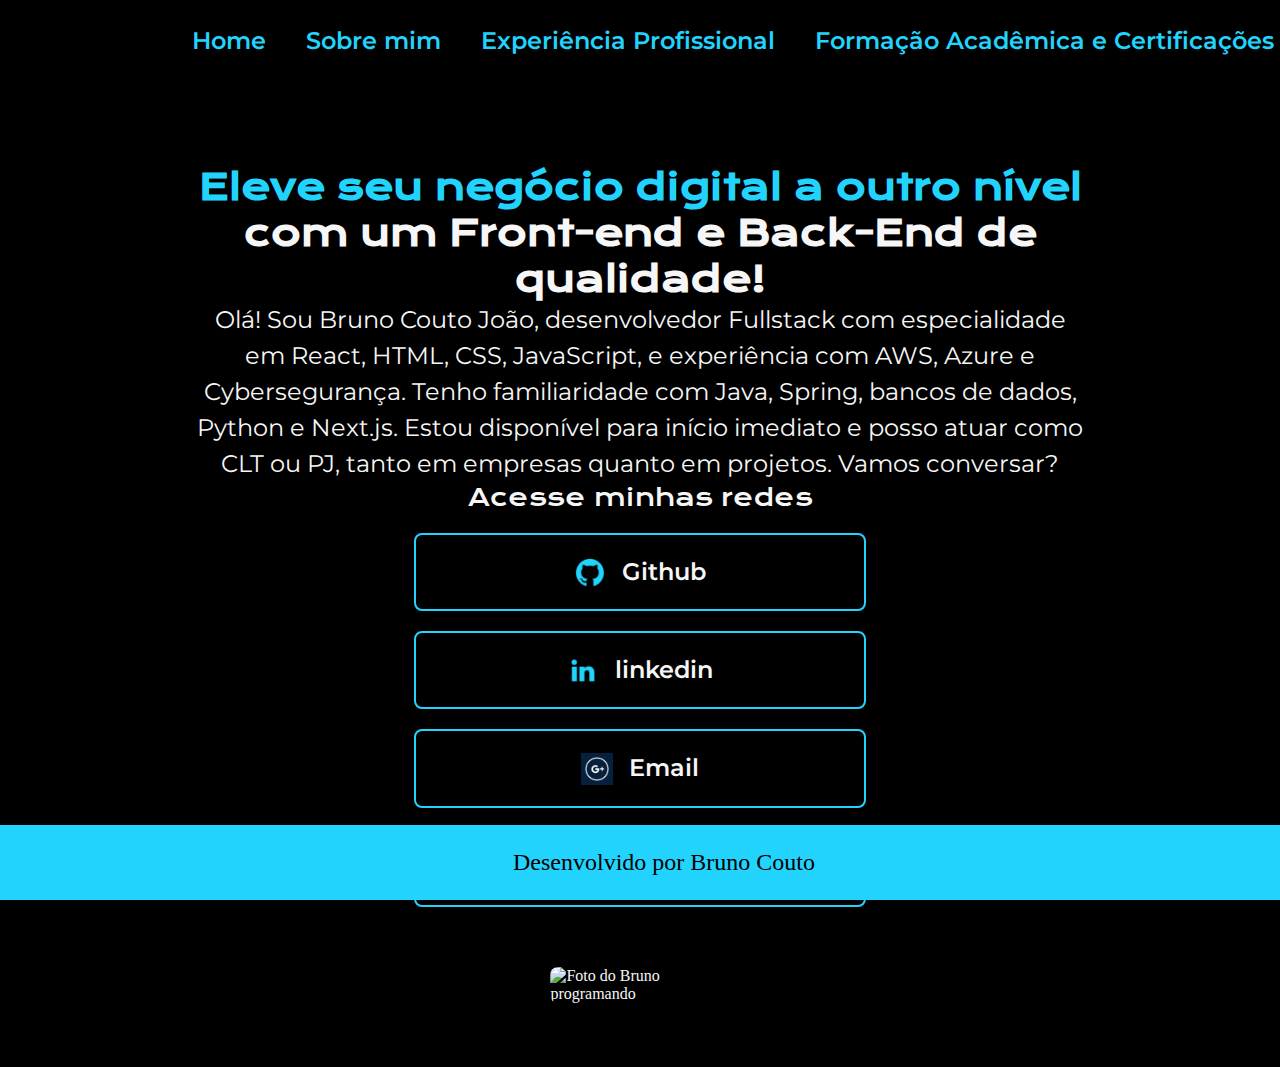
==== index.html @ 7b6d286f "Subi os Arquivos do Meu Site" ====
<!DOCTYPE html>
<html lang="pt-br">

<head>
    <meta charset="UTF-8">
    <meta http-equiv="X-UA-Compatible" content="IE=edge">
    <meta name="viewport" content="width=device-width, initial-scale=1.0">
    <title>Portifolio</title>
    <link rel="stylesheet" href="./styles/style.css">
</head>

<body>
    <header class="cabecalho">
        <nav class="cabecalho__menu">
            <a class="cabecalho__menu__link" href="index.html">Home</a>
            <a class="cabecalho__menu__link" href="about.html">Sobre mim</a>
            <a class="cabecalho__menu__link" href="experience.html">Experiência Profissional</a>
            <a class="cabecalho__menu__link" href="formacao.html">Formação Acadêmica e Certificações</a>
            <a class="cabecalho__menu__link" href="portfolio.html">Portfólio</a>
        </nav>
    </header>
    <main class="home__apresentacao">
        <section class="home__apresentacao__conteudo">
            <h1 class="apresentacao__conteudo__titulo"><strong class="titulo-destaque">Eleve seu negócio digital a outro nível</strong> com um Front-end e Back-End de qualidade!</h1>
            <p class="apresentacao__conteudo__texto">Olá! Sou Bruno Couto João, desenvolvedor Fullstack com especialidade em React, HTML, CSS, JavaScript, e experiência com AWS, Azure e Cybersegurança. Tenho familiaridade com Java, Spring, bancos de dados, Python e Next.js. Estou disponível para início imediato e posso atuar como CLT ou PJ, tanto em empresas quanto em projetos. Vamos conversar?</p>
            <div class="apresentacao__links">
                <h2 class="apresentacao__links__subtitulo">Acesse minhas redes</h2>
                <a class="apresentacao__links__navegacao" href="https://github.com/brunocouto">
                    <img src="./assets/github.png">
                    Github
                </a>
                <a class="apresentacao__links__navegacao" href="https://www.linkedin.com/in/bruno-couto-57103355/">
                    <img src="./assets/linkedin.png">
                    linkedin
                </a>
                <a class="apresentacao__links__navegacao" href="mailto:brunocoutoengenheirodesoftware@gmail.com">
                    <img src="./assets/gmail2.png">
                    Email
                </a>
                <a class="apresentacao__links__navegacao" href="https://w.app/engenheirobrunocouto">
                    <img src="./assets/whatsapp.png">
                    Whatsapp
                </a>
            </div>
        </section>
        <img class="home__imagem" src="./assets/bruno.png" alt="Foto do Bruno programando">
    </main>
    <footer class="rodape">
        <p>Desenvolvido por Bruno Couto</p>
    </footer>
</body>

</html>
---- styles/style.css ----
@import url('https://fonts.googleapis.com/css2?family=Krona+One&family=Montserrat:wght@400;600&display=swap');

:root {
    --cor-primaria: #000000;
    --cor-secundaria: #F6F6F6;
    --cor-terciaria: #22D4FD;
    --cor-hover: #272727;

    --fonte-primaria: 'Krona One', sans-serif;
    --fonte-secundaria: 'Montserrat', sans-serif;
}
*{
    margin: 0;
    padding: 0;
}

body{
    box-sizing: border-box;
    background-color: var(--cor-primaria);
    color: var(--cor-secundaria);
}

.cabecalho{
    padding: 2% 0% 0% 15%;
    position: fixed;
    top: 0;
    width: 100%;
    background-color: var(--cor-primaria);
    z-index: 1000;
}
.cabecalho__menu{
    display: flex;
    gap: 40px; /* Reduza o valor do gap para ajustar o espaçamento */
}
.cabecalho__menu__link{
    font-family: var(--fonte-secundaria);
    font-size: 1.5rem;
    font-weight: 600;
    color: var(--cor-terciaria);
    text-decoration: none;
}
.apresentacao {
    padding: 5% 15%;
    display: flex;
    flex-direction: column;
    gap: 40px;
    margin-top: 100px;
}

.apresentacao__conteudo {
    width: 100%;
    display: flex;
    flex-direction: column;
    gap: 40px;
}

/* Mantendo regras específicas para home */
.home__apresentacao {
    padding: 5% 15%;
    display: flex;
    flex-direction: column;
    align-items: center;
    gap: 40px;
    margin-top: 100px;
}

.home__apresentacao__conteudo {
    width: 100%;
    text-align: center;
}

.home__imagem {
    width: 20%;
    height: auto;
    border-radius: 8px;
    margin-top: 20px;
}

.apresentacao__conteudo__titulo{
    font-size: 2.25rem;
    font-family: var(--fonte-primaria);
    color: var (--cor-secundaria); /* Garantindo que o título seja branco */
}

.titulo-destaque{
    color: var(--cor-terciaria);
}
.apresentacao__conteudo__texto{
    font-size: 1.5rem;
    font-family: var(--fonte-secundaria);
    color: var(--cor-secundaria); /* Garantindo que o texto seja branco */
    line-height: 1.5;
}

.apresentacao__conteudo__subtitulo {
    font-size: 2rem;
    font-family: var(--fonte-primaria);
    color: var(--cor-terciaria);
    margin-top: 20px;
}

.apresentacao__links{
    display: flex;
    flex-direction: column;
    align-items: center;
    gap: 20px;
    width: 100%;
}
.apresentacao__links__subtitulo{
    font-family: var(--fonte-primaria);
    font-weight: 400;
    font-size: 1.5rem;
}
.apresentacao__links__navegacao{
    display: flex;
    justify-content: center;
    gap: 16px;
    border: 2px solid var(--cor-terciaria);
    width: 50%;
    text-align: center;
    border-radius: 8px;
    font-size: 1.5rem;
    font-weight: 600;
    padding: 21.5px 0;
    text-decoration: none;
    color: var(--cor-secundaria);
    font-family: var(--fonte-secundaria);
}
.apresentacao__links__navegacao:hover{
    background-color: var(--cor-hover);
}
.apresentacao__links__navegacao img {
    width: 32px;  /* Ajuste este valor para corresponder aos outros ícones */
    height: auto;
}
.apresentacao__imagem{
    display: none; /* Remove a imagem por padrão de todas as páginas */
}

.rodape{
    color: var(--cor-primaria);
    background-color: var(--cor-terciaria);
    padding: 24px;
    text-align: center;
    font-family: var (--fonte-secundaria);
    font-size: 1.5rem;
    font-weight: 400;
    position: fixed;
    bottom: 0;
    left: 0;
    width: 100%;
    z-index: 1000; /* Garante que fique acima de outros elementos */
}

/* Estilos para o Portfólio */
.projeto-container {
    background-color: var(--cor-hover);
    border-radius: 10px;
    margin-bottom: 20px;
    overflow: hidden;
    width: 100%;
}

.projeto-header {
    display: flex;
    align-items: center;
    padding: 15px;
    cursor: pointer;
    background-color: var(--cor-hover);
    transition: background-color 0.3s ease;
}

.projeto-header:hover {
    background-color: #363636;
}

.projeto-titulo {
    font-family: var(--fonte-primaria);
    color: var(--cor-terciaria);
    font-size: 1.5rem;
    margin: 0;
    flex-grow: 1;
}

.projeto-logo {
    width: 30px;
    height: 30px;
    margin: 0 15px;
}

.seta-expandir {
    color: var(--cor-terciaria);
    transition: transform 0.3s ease;
}

.projeto-detalhes {
    max-height: 0;
    overflow: hidden;
    transition: max-height 0.3s ease-out;
    background-color: var(--cor-primaria);
    padding: 20px;
}

.projeto-detalhes > * {
    margin-bottom: 20px;
}

.projeto-detalhes > *:not(.projeto-banner) {
    margin: 20px 0;
}

.projeto-detalhes h3 {
    color: var(--cor-terciaria);
    font-family: var(--fonte-primaria);
    font-size: 1.3rem;
    margin: 20px 0;
    padding: 0 20px;
}

.projeto-detalhes h4 {
    color: var(--cor-terciaria);
    font-family: var(--fonte-primaria);
    font-size: 1.1rem;
    margin: 15px 0;
    padding: 0 20px;
    margin-top: 30px;
}

.projeto-detalhes h5 {
    color: var (--cor-terciaria);
    font-family: var(--fonte-primaria);
    font-size: 1rem;
    margin: 10px 0;
    margin-bottom: 10px;
}

.projeto-detalhes p, .projeto-detalhes ul {
    font-family: var(--fonte-secundaria);
    color: var(--cor-secundaria);
    font-size: 1rem;
    line-height: 1.6;
    margin-bottom: 15px;
    padding: 0 20px;
}

.projeto-detalhes ul {
    list-style-type: disc;
    margin-left: 20px;
    margin: 10px 20px 20px 40px;
}

.projeto-detalhes ul ul {
    margin-left: 20px;
    margin-bottom: 10px;
    margin: 5px 0 15px 20px;
    list-style-type: circle;
}

.projeto-detalhes ul li strong {
    color: var(--cor-terciaria);
}

.projeto-detalhes li {
    margin-bottom: 5px;
}

.projeto-detalhes li strong {
    color: var(--cor-terciaria);
    font-weight: 600;
    display: block;
    margin-top: 15px;
    margin-bottom: 5px;
}

.tecnologias {
    display: grid;
    grid-template-columns: repeat(auto-fit, minmax(200px, 1fr));
    gap: 20px;
    margin: 20px 0;
    padding: 0 20px;
}

.tecnologia-grupo {
    background-color: var(--cor-hover);
    padding: 20px;
    border-radius: 8px;
    margin-bottom: 10px;
}

.tecnologia-grupo h5 {
    color: var(--cor-terciaria);
    margin-bottom: 15px;
}

.tecnologia-grupo ul {
    list-style-type: disc;
    padding-left: 20px;
    margin: 0;
}

.projeto-links {
    display: flex;
    gap: 15px;
    margin: 20px 0;
    margin-top: 30px;
    padding: 0 20px;
}

.projeto-link {
    display: flex;
    align-items: center;
    gap: 10px;
    background-color: var(--cor-hover);
    color: var(--cor-secundaria);
    text-decoration: none;
    padding: 10px 20px;
    border-radius: 5px;
    transition: background-color 0.3s ease;
}

.projeto-link:hover {
    background-color: var(--cor-terciaria);
    color: var(--cor-primaria);
}

.projeto-link img {
    width: 20px;
    height: 20px;
}

.projeto-imagem-container {
    margin: 0 !important;
    padding: 0 !important;
    width: 100%;
}

.projeto-imagem {
    width: 100%;
    height: auto;
    display: block;
    border-radius: 8px;
}

.projeto-banner {
    width: calc(100% - 40px);
    height: auto;
    display: block;
    margin: 20px;
    background-color: white;
    border-radius: 8px;
    box-sizing: border-box;
}

@media (max-width: 1200px) {
    .cabecalho{
         padding: 10%;  
    }
    .cabecalho__menu{
        justify-content: center;
    }
    .apresentacao,
    .home__apresentacao {
        flex-direction: column-reverse;
        padding: 5%;
        align-items: center;
    }
    .apresentacao__conteudo,
    .home__apresentacao__conteudo {
        width: 100%;
    }
    .home__imagem {
        position: static;
        width: 30%;
        transform: none;
        margin: 20px auto;
        min-width: 70px;
        max-width: 100px;
    }
}

.projeto-detalhes h3, 
.projeto-detalhes h4, 
.projeto-detalhes h5,
.projeto-detalhes p,
.projeto-detalhes ul {
    color: var(--cor-secundaria);
}

.projeto-detalhes h3,
.projeto-detalhes h4,
.projeto-detalhes p,
.projeto-detalhes ul,
.projeto-detalhes .tecnologias,
.projeto-detalhes .projeto-links {
    padding: 0 20px;
    margin: 20px 0;
}

.projeto-detalhes h3,
.projeto-detalhes h4,
.projeto-detalhes p,
.projeto-detalhes ul,
.projeto-banner {
    margin: 20px;
    width: calc(100% - 40px);
}

.projeto-banner {
    height: auto;
    display: block;
    background-color: white;
}
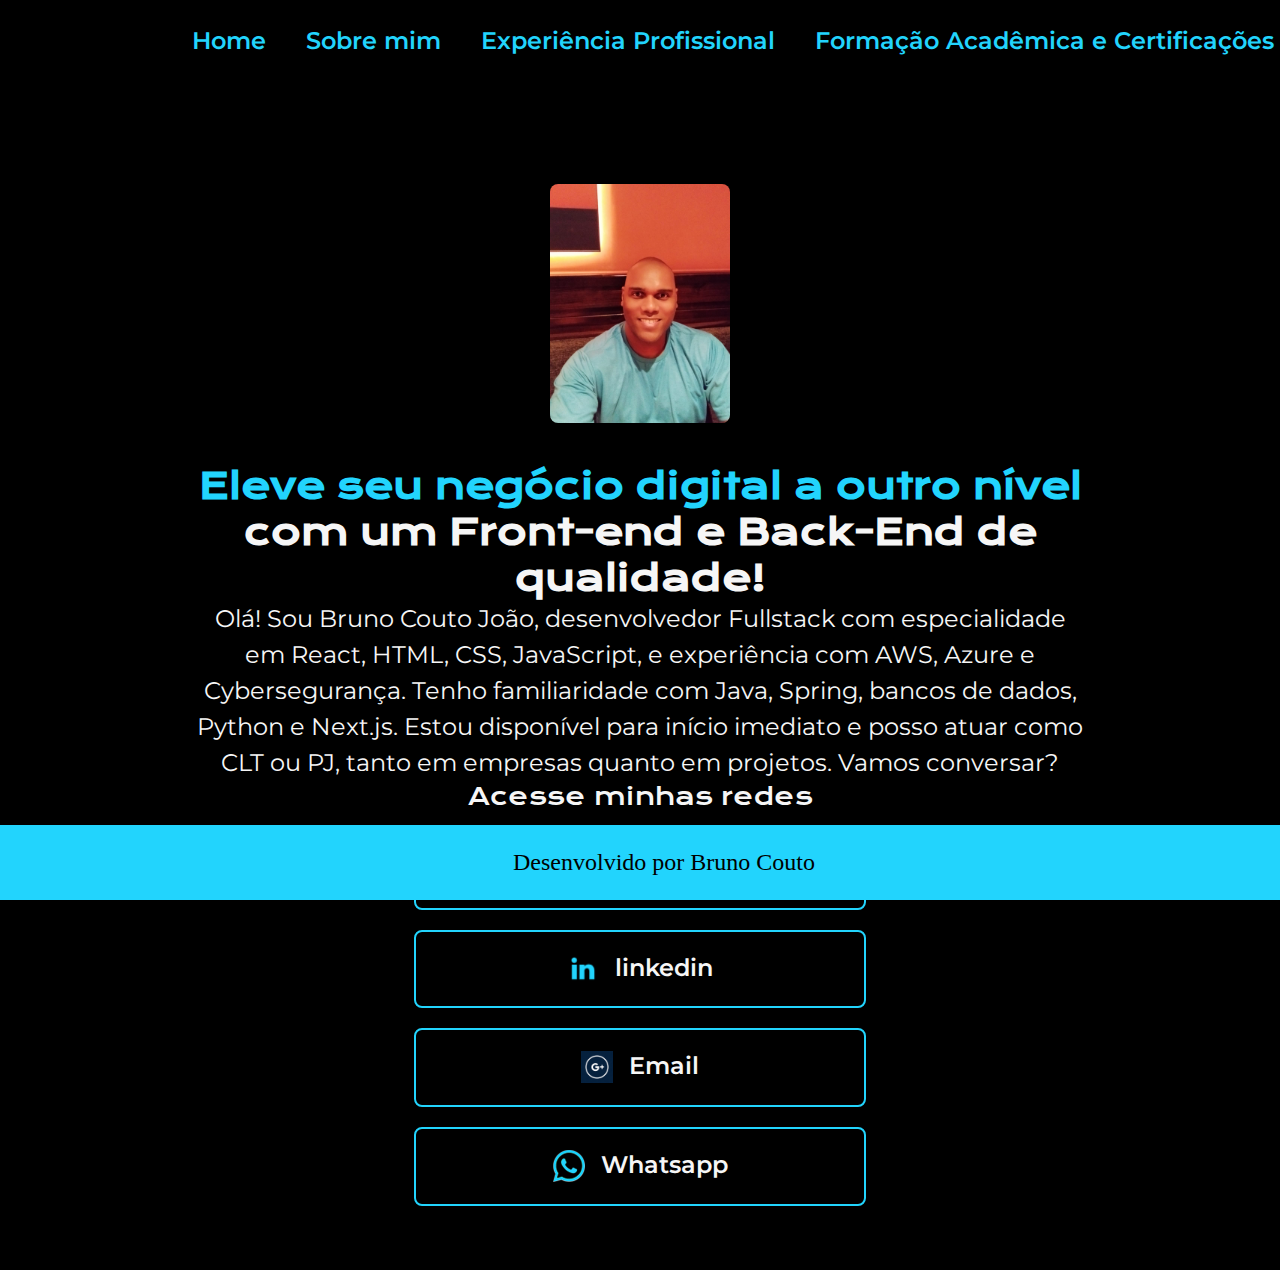
==== commit 3c7326b9: "Ajustes de responsividade mobile e correção do caminho da imagem Bruno.png" ====
--- a/index.html
+++ b/index.html
@@ -20,6 +20,7 @@
         </nav>
     </header>
     <main class="home__apresentacao">
+        <img class="home__imagem" src="assets/Bruno.png" alt="Foto do Bruno programando">
         <section class="home__apresentacao__conteudo">
             <h1 class="apresentacao__conteudo__titulo"><strong class="titulo-destaque">Eleve seu negócio digital a outro nível</strong> com um Front-end e Back-End de qualidade!</h1>
             <p class="apresentacao__conteudo__texto">Olá! Sou Bruno Couto João, desenvolvedor Fullstack com especialidade em React, HTML, CSS, JavaScript, e experiência com AWS, Azure e Cybersegurança. Tenho familiaridade com Java, Spring, bancos de dados, Python e Next.js. Estou disponível para início imediato e posso atuar como CLT ou PJ, tanto em empresas quanto em projetos. Vamos conversar?</p>
@@ -43,7 +44,6 @@
                 </a>
             </div>
         </section>
-        <img class="home__imagem" src="./assets/bruno.png" alt="Foto do Bruno programando">
     </main>
     <footer class="rodape">
         <p>Desenvolvido por Bruno Couto</p>
--- a/styles/style.css
+++ b/styles/style.css
@@ -376,6 +376,110 @@
         min-width: 70px;
         max-width: 100px;
     }
+    .cabecalho__menu {
+        padding: 2%;
+        flex-wrap: wrap;
+        justify-content: center;
+        gap: 20px;
+    }
+
+    .cabecalho__menu__link {
+        font-size: 1.2rem;
+    }
+
+    .apresentacao,
+    .home__apresentacao {
+        flex-direction: column-reverse;
+        padding: 5%;
+        margin-top: 150px;
+    }
+
+    .apresentacao__conteudo,
+    .home__apresentacao__conteudo {
+        width: 100%;
+    }
+
+    .home__imagem {
+        width: 50%;
+        max-width: 200px;
+        min-width: 150px;
+    }
+
+    .apresentacao__links__navegacao {
+        width: 80%;
+    }
+
+    .projeto-container {
+        margin: 10px 0;
+    }
+
+    .tecnologias {
+        grid-template-columns: 1fr;
+    }
+}
+
+@media (max-width: 600px) {
+    .cabecalho {
+        padding: 1%;
+        width: 100%;
+        box-sizing: border-box;
+    }
+
+    .cabecalho__menu {
+        gap: 5px;
+        padding: 10px;
+    }
+
+    .cabecalho__menu__link {
+        font-size: 0.8rem;
+        padding: 5px;
+    }
+
+    .apresentacao,
+    .home__apresentacao {
+        margin-top: 200px;
+    }
+
+    .home__apresentacao {
+        margin-top: 120px;
+        padding: 10px;
+        min-height: calc(100vh - 180px);
+    }
+
+    .home__imagem {
+        width: 150px;
+        height: auto;
+        order: 2;
+        margin: 20px auto;
+        display: block;
+    }
+
+    .apresentacao__conteudo__titulo {
+        font-size: 1.4rem;
+        text-align: left;
+    }
+
+    .apresentacao__conteudo__texto {
+        font-size: 1rem;
+        text-align: left;
+        margin-bottom: 20px;
+    }
+
+    .apresentacao__links__navegacao {
+        width: 100%;
+        font-size: 1rem;
+        padding: 15px 0;
+    }
+
+    .rodape {
+        font-size: 0.9rem;
+        padding: 10px;
+    }
+
+    .home__apresentacao__conteudo {
+        order: 1;
+        text-align: left;
+    }
 }
 
 .projeto-detalhes h3, 
